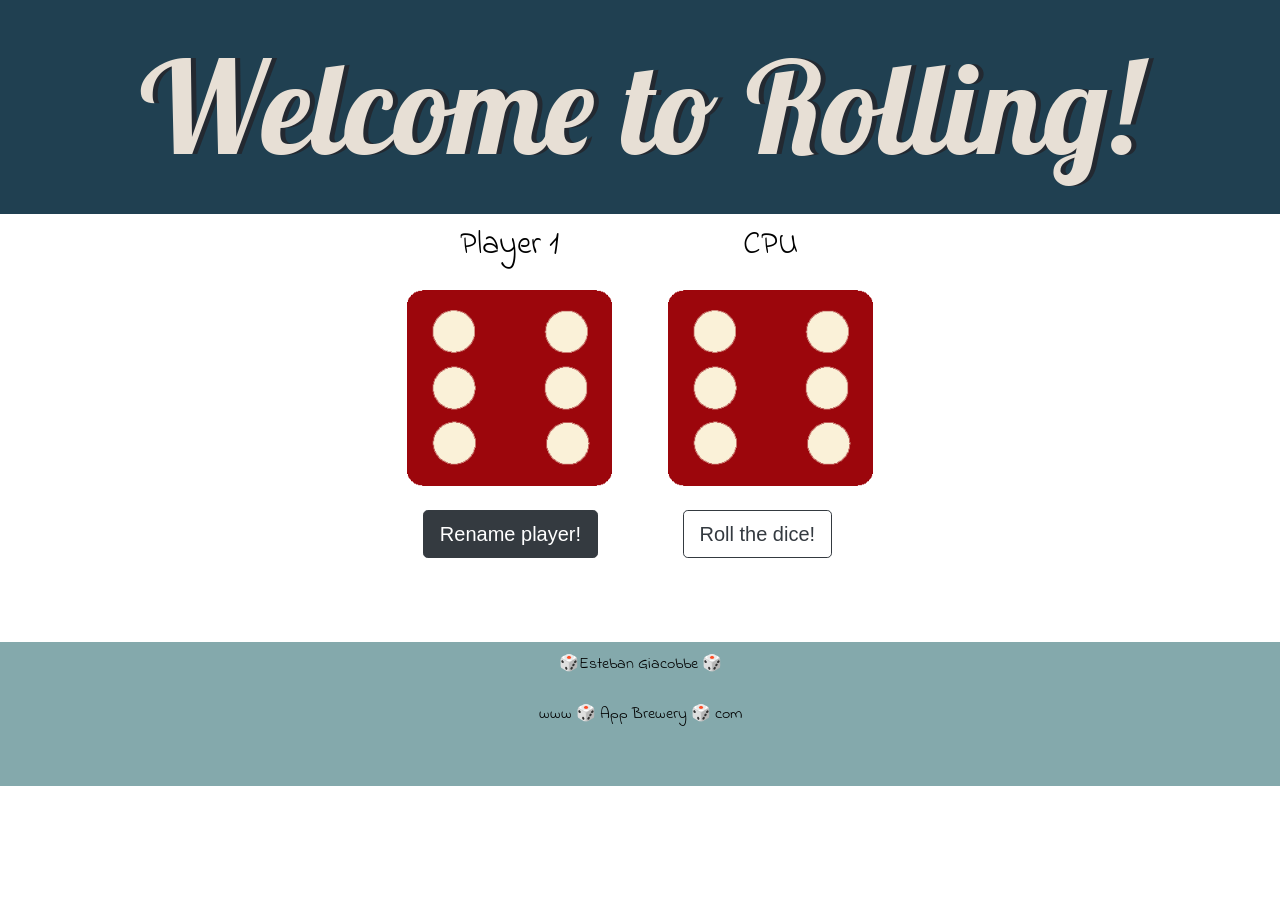
==== index.html @ 81325857 "Rename dice.html to index.html" ====
<!DOCTYPE html>
<html lang="en" dir="ltr">

<head>
  <meta charset="utf-8">
  <title>Dicee</title>
  <link rel="stylesheet" href="styles.css">
  <script src="index.js" charset="utf-8"></script>
  <link href="https://fonts.googleapis.com/css?family=Indie+Flower|Lobster" rel="stylesheet">
  <link rel="stylesheet" href="https://stackpath.bootstrapcdn.com/bootstrap/4.5.0/css/bootstrap.min.css" integrity="sha384-9aIt2nRpC12Uk9gS9baDl411NQApFmC26EwAOH8WgZl5MYYxFfc+NcPb1dKGj7Sk" crossorigin="anonymous">
</head>

<body>

  <header>
    <h1 class="main-title">Welcome to Rolling!</h1>
  </header>

  <div class="container">


    <div class="dice">
      <p id="player-name">Player 1</p>
      <img class="img1" src="images/dice6.png">
    </div>

    <div class="dice">
      <p>CPU</p>
      <img class="img2" src="images/dice6.png">

    </div>

  </div>
  <div class="re-play">
    <button onclick="renamePlayer()" type="button" class="btn btn-dark btn-lg">Rename player!</button>
    <button onclick="startGame()" type="button" class="btn btn-outline-dark btn-lg">Roll the dice!</button>
  </div>



  <script src="https://code.jquery.com/jquery-3.5.1.slim.min.js" integrity="sha384-DfXdz2htPH0lsSSs5nCTpuj/zy4C+OGpamoFVy38MVBnE+IbbVYUew+OrCXaRkfj" crossorigin="anonymous"></script>
  <script src="https://cdn.jsdelivr.net/npm/popper.js@1.16.0/dist/umd/popper.min.js" integrity="sha384-Q6E9RHvbIyZFJoft+2mJbHaEWldlvI9IOYy5n3zV9zzTtmI3UksdQRVvoxMfooAo" crossorigin="anonymous"></script>
  <script src="https://stackpath.bootstrapcdn.com/bootstrap/4.5.0/js/bootstrap.min.js" integrity="sha384-OgVRvuATP1z7JjHLkuOU7Xw704+h835Lr+6QL9UvYjZE3Ipu6Tp75j7Bh/kR0JKI" crossorigin="anonymous"></script>
</body>

<footer>
  <div class="copyrights">

    <p class="credits">🎲Esteban Giacobbe 🎲</p>
    <p class="credits">www 🎲 App Brewery 🎲 com</p>
  </div>
</footer>

</html>
---- styles.css ----
.main-title{
  text-align: center;
  background-color: #204051;
  font-size: 8rem;
  color: #e7dfd5;
}

.container {
  width: 70%;
  margin: auto;
  text-align: center;
}

.dice {
  text-align: center;
  display: inline-block;

}

.re-play{
  text-align: center;
}

.btn{
  margin: 20px 40px;
}

.btn-dark{
  margin-left: 15px;
}

body {
  background-color: #fff;
  margin: 0;
}

h1 {
  margin: 0px;
  padding: 30px;
  font-family: 'Lobster', cursive;
  text-shadow: 5px 0 #232931;
}

p {
  font-size: 2rem;
  color: black;
  font-family: 'Indie Flower', cursive;
}

img {
  width: 80%;
}

footer {
  margin-top: 5%;

  text-align: center;
  font-family: 'Indie Flower', cursive;

}

.copyrights{
  height: 9rem;
  background-color: #84a9ac;
  color: #fff;
}

.credits{
  padding-top: 10px;
  font-size: 1rem;
  color: black;
  font-family: 'Indie Flower', cursive;
}
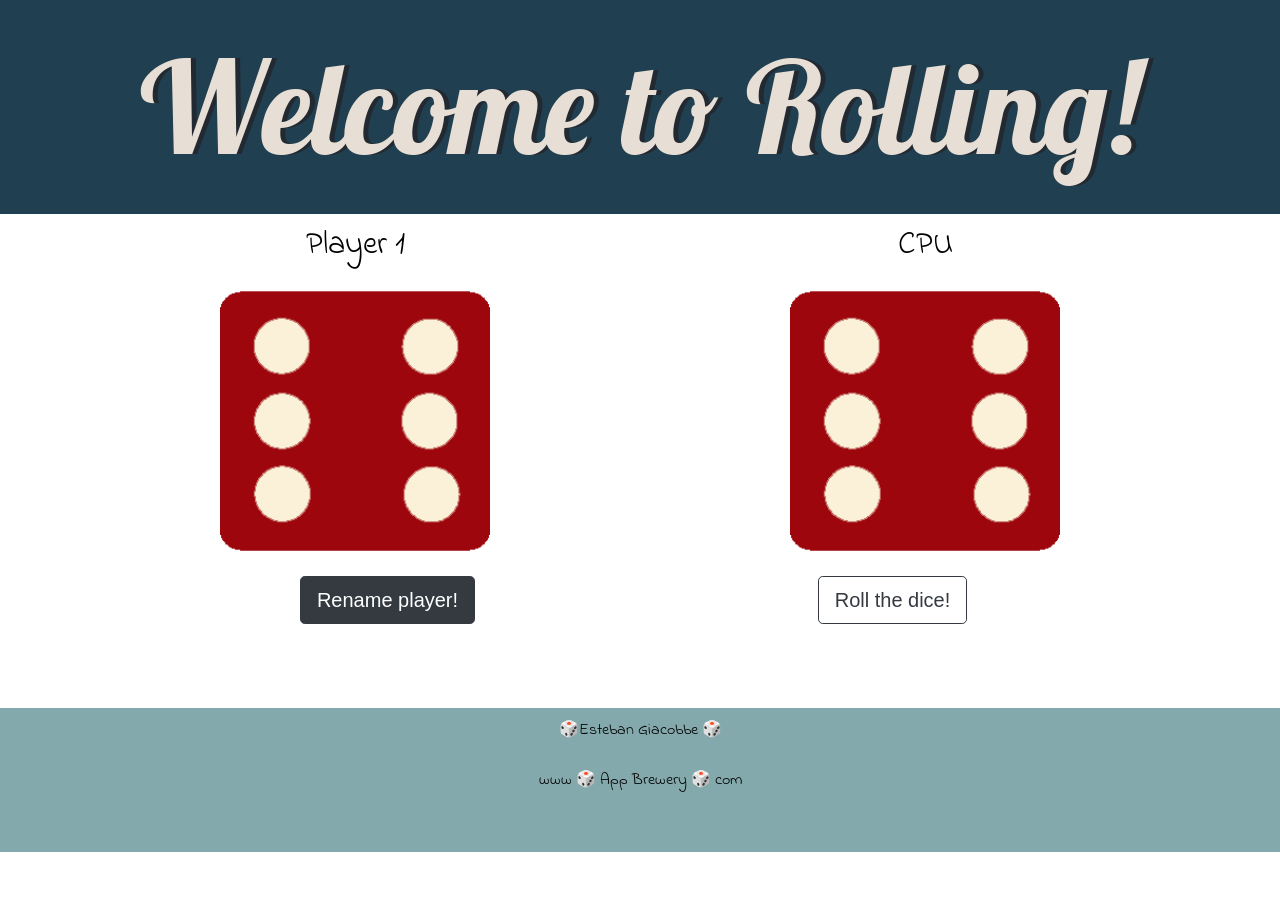
==== commit 6a1bc614: "styling of buttons implemented. Mobile position of elements also fixed through bootstrap" ====
--- a/index.html
+++ b/index.html
@@ -18,22 +18,27 @@
 
   <div class="container">
 
+    <div class="row">
+      <div class="col-lg-6">
+        <p id="player-name">Player 1</p>
+        <img class="img1" src="images/dice6.png">
+      </div>
 
-    <div class="dice">
-      <p id="player-name">Player 1</p>
-      <img class="img1" src="images/dice6.png">
-    </div>
+      <div class="col-lg-6">
+        <p>CPU</p>
+        <img class="img2" src="images/dice6.png">
 
-    <div class="dice">
-      <p>CPU</p>
-      <img class="img2" src="images/dice6.png">
-
+      </div>
     </div>
 
   </div>
-  <div class="re-play">
-    <button onclick="renamePlayer()" type="button" class="btn btn-dark btn-lg">Rename player!</button>
-    <button onclick="startGame()" type="button" class="btn btn-outline-dark btn-lg">Roll the dice!</button>
+  <div class="row">
+    <div class="col-lg-6">
+      <button onclick="renamePlayer()" type="button" class="btn btn-dark btn-lg">Rename player!</button>
+    </div>
+    <div class="col-lg-6">
+      <button onclick="startGame()" type="button" class="btn btn-outline-dark btn-lg">Roll the dice!</button>
+    </div>
   </div>
 
 
--- a/styles.css
+++ b/styles.css
@@ -11,22 +11,17 @@
   text-align: center;
 }
 
-.dice {
+/* .dice {
   text-align: center;
   display: inline-block;
 
-}
-
-.re-play{
+} */
+.col-lg-6{
   text-align: center;
 }
 
 .btn{
   margin: 20px 40px;
-}
-
-.btn-dark{
-  margin-left: 15px;
 }
 
 body {
@@ -48,7 +43,7 @@
 }
 
 img {
-  width: 80%;
+  width: 50%;
 }
 
 footer {
@@ -71,3 +66,13 @@
   color: black;
   font-family: 'Indie Flower', cursive;
 }
+
+@media (min-width: 1028px) {
+  .btn-outline-dark{
+    margin: 20px 190px 20px 40px;
+  }
+
+  .btn-dark{
+    margin: 20px 40px 20px 190px;
+  }
+}
